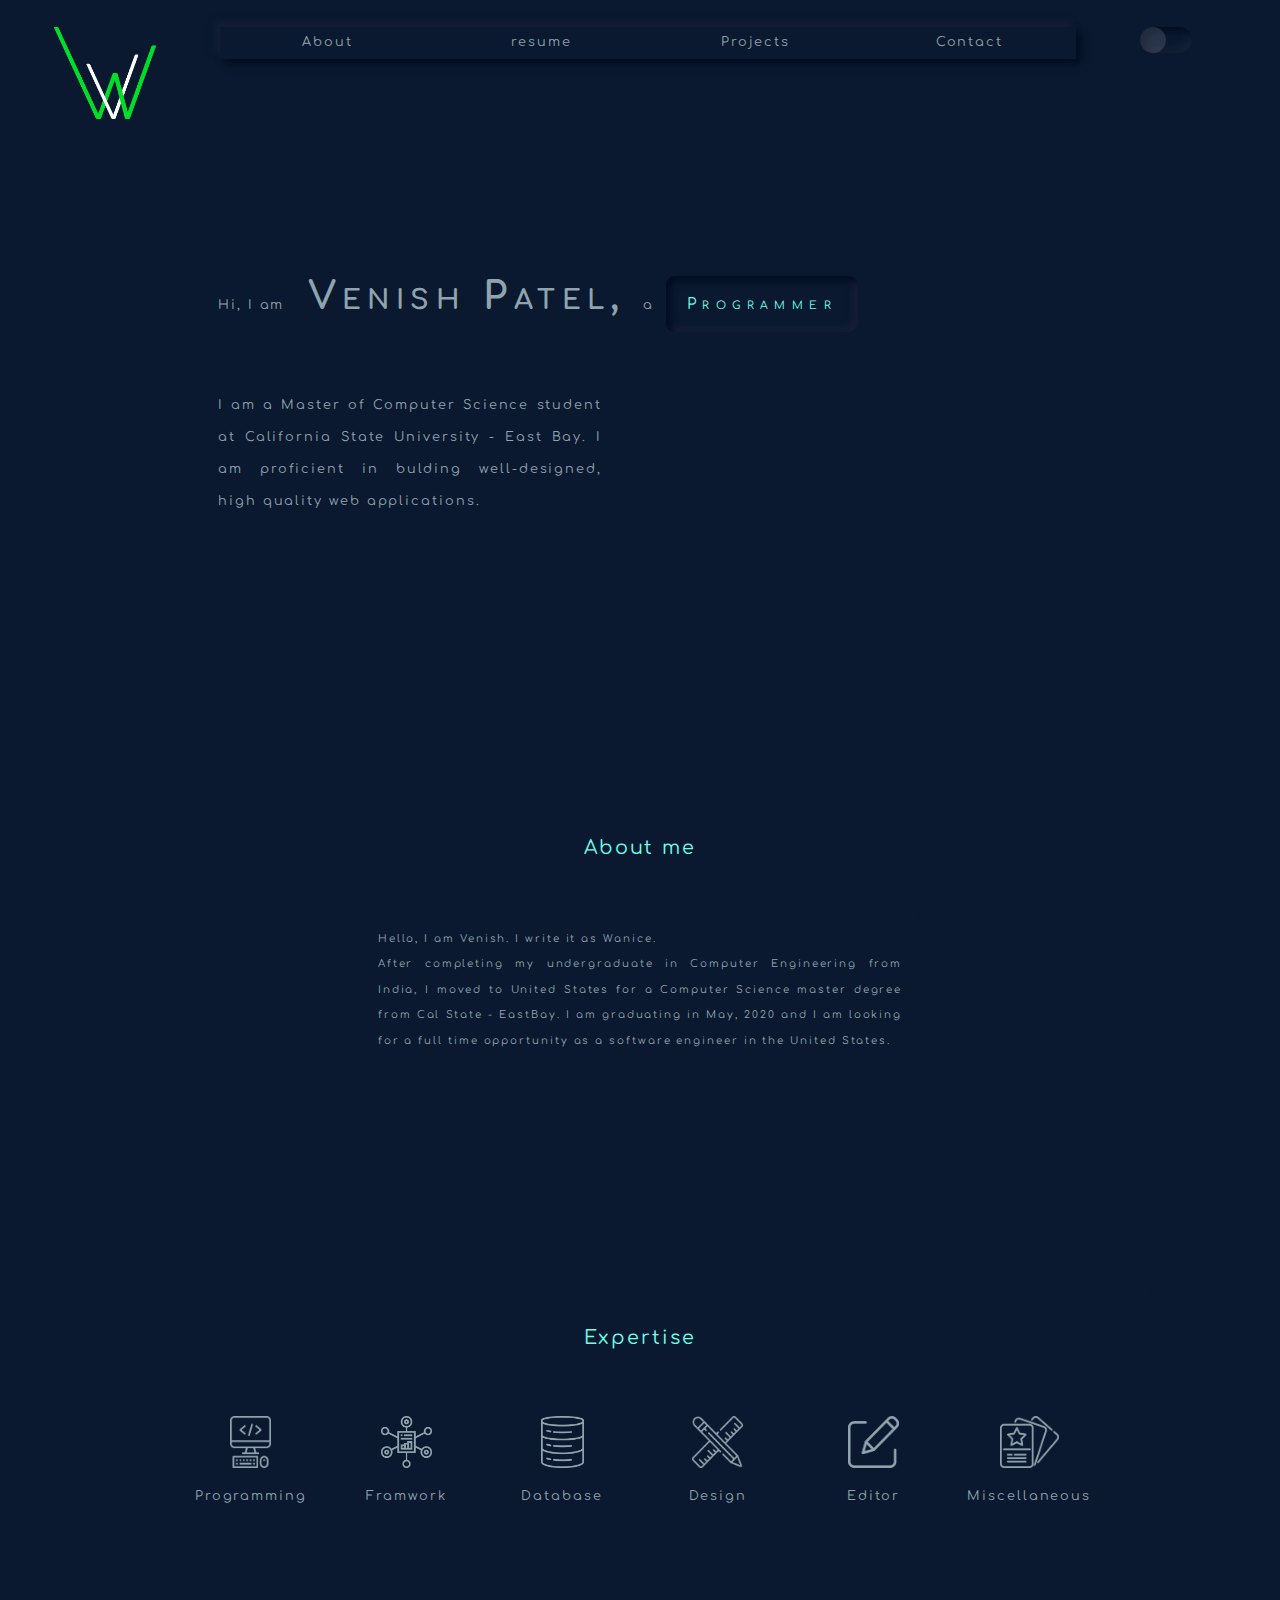
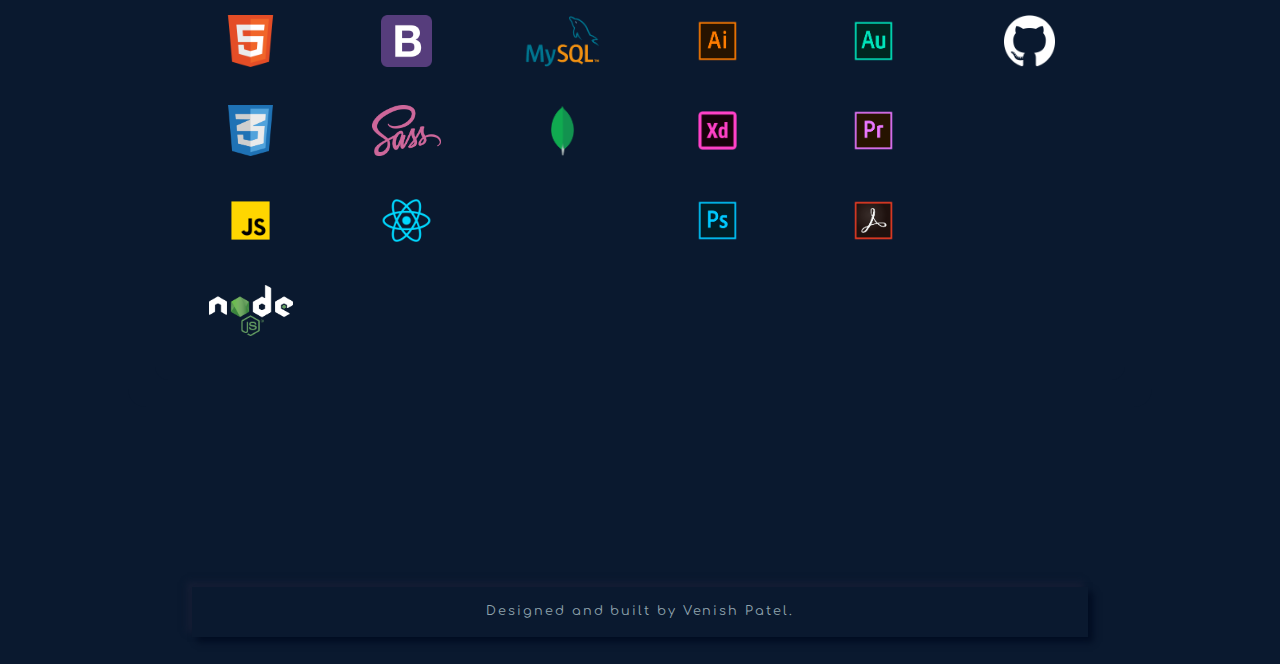
==== index.html @ 8bc2b06b "skill section added." ====
<!DOCTYPE html>
<html lang="en">

<head>
    <meta charset="UTF-8">
    <meta name="viewport" content="width=device-width, initial-scale=1.0">
    <meta http-equiv="X-UA-Compatible" content="ie=edge">
    <title>Venish Patel | Programmer & Designer</title>
    <link rel="icon" href="images/tab_icon.png" type="image/x-icon">
    <link rel="stylesheet" href="https://fonts.googleapis.com/css?family=Comfortaa&display=swap">
    <link rel="stylesheet" href="styles/main.css">
</head>

<body class="">
    <header class="top-header">
        <div class="logo">
            <img class="logo-image" src="images/logo.png" alt="">
        </div>
        <nav class="navigation">
            <ol class="nav-list neomorphism">
                <li class="nav-list-item"><a href="#skills">About</a></li>
                <li class="nav-list-item"><a href="">resume</a></li>
                <li class="nav-list-item"><a href="">Projects</a></li>
                <li class="nav-list-item"><a href="">Contact</a></li>
            </ol>
        </nav>
        <div class="color-mode">
            <div class="color-mode-toggle reverse-neomorphism">
                <div class="color-mode-switch" style="left: 0vw;"></div>
            </div>
        </div>
    </header>
    <main>
        <section style="padding: 10vh; width: 80vw;">
            <header>
                <div style="display: inline-block;">
                    Hi, I am <span class="name-venish">&nbsp;Venish Patel, </span> a&nbsp;
                </div>
                <section class="personality reverse-neomorphism">
                    <span class="animated-item">Programmer</span>
                    <span class="animated-item" style="display: none;">Designer</span>
                    <span class="animated-item" style="display: none;">Trekker</span>
                    <span class="animated-item" style="display: none;">E-scooterist</span>
                </section>
            </header>
            <section class="summary">
                <p>
                    I am a Master of Computer Science student at California State University - East
                    Bay.
                    I am proficient in bulding well-designed, high quality web applications.
                </p>
            </section>
        </section>
        <section class="tile">
            <header class="tile-header">About me</header>
            <section class="tile-content">
                Hello, I am Venish. I write it as Wanice.
                <br />
                After completing my undergraduate in Computer Engineering from India, I moved to
                United States for a Computer Science master degree from Cal State - EastBay.
                I am graduating in May, 2020 and I am looking for a full time opportunity as a
                software engineer in the United States.
            </section>
        </section>
        <section class="tile" style="width: 100%;">
            <header class="tile-header">Expertise</header>
            <section class="skills tile-content">
                <section class="sub-skills">
                    <div class="image-container">
                        <img src="images/skills/programming_white.png" alt=""
                            class="sub-skills-icon" id="programming">
                    </div>
                    <div class="sub-skills-title">Programming</div>
                    <div class="image-container">
                        <img src="images/skills/html.png" alt="html" class="image-skills">
                        <div class="image-skills-text">HTML 5</div>
                    </div>
                    <div class="image-container">
                        <img src="images/skills/css.png" alt="css" class="image-skills">
                        <p class="image-skills-text">CSS 3</p>
                    </div>
                    <div class="image-container">
                        <img src="images/skills/javascript.png" alt="javascript"
                            class="image-skills">
                        <div class="image-skills-text">Javascript</div>
                    </div>
                    <div class="image-container">
                        <img src="images/skills/nodejs_white.png" alt="node.js" class="image-skills"
                            id="nodejs">
                        <div class="image-skills-text">Node.js</div>
                    </div>
                </section>
                <section class="sub-skills">
                    <div class="image-container">
                        <img src="images/skills/framework_white.png" alt="" class="sub-skills-icon"
                            id="framework">
                    </div>
                    <div class="sub-skills-title">Framwork</div>
                    <div class=" image-container">
                        <img src="images/skills/bootstrap.png" alt="bootstrap" class="image-skills">
                        <div class="image-skills-text">Bootstrap</div>
                    </div>
                    <div class="image-container">
                        <img src="images/skills/sass.png" alt="sass" class="image-skills">
                        <div class="image-skills-text">sass</div>
                    </div>
                    <div class="image-container">
                        <img src="images/skills/react.png" alt="react" class="image-skills">
                        <div class="image-skills-text">React.js</div>
                    </div>
                </section>
                <section class="sub-skills">
                    <div class="image-container">
                        <img src="images/skills/database_white.png" alt="" class="sub-skills-icon"
                            id="database">
                    </div>
                    <div class="sub-skills-title">Database</div>
                    <div class=" image-container">
                        <img src="images/skills/mysql.png" alt="mysql" class="image-skills">
                        <div class="image-skills-text">MySQL</div>
                    </div>
                    <div class="image-container">
                        <img src="images/skills/mongodb.png" alt="mongobd" class="image-skills">
                        <div class="image-skills-text">MongoBD</div>
                    </div>
                </section>
                <section class="sub-skills">
                    <div class="image-container">
                        <img src="images/skills/design_white.png" alt="" class="sub-skills-icon"
                            id="design">
                    </div>
                    <div class="sub-skills-title">Design</div>
                    <div class=" image-container">
                        <img src="images/skills/illustrator.png" alt="illustrator"
                            class="image-skills">
                        <div class="image-skills-text">Adobe Illustrator</div>
                    </div>
                    <div class="image-container">
                        <img src="images/skills/xd.png" alt="xd" class="image-skills">
                        <div class="image-skills-text">Adobe XD</div>
                    </div>
                    <div class="image-container">
                        <img src="images/skills/photoshop.png" alt="photoshop" class="image-skills">
                        <div class="image-skills-text">Adobe Photoshop</div>
                    </div>
                </section>
                <section class="sub-skills">
                    <div class="image-container">
                        <img src="images/skills/editor_white.png" alt="" class="sub-skills-icon"
                            id="editor">
                    </div>
                    <div class="sub-skills-title">Editor</div>
                    <div class=" image-container">
                        <img src="images/skills/audition.png" alt="audition" class="image-skills">
                        <div class="image-skills-text">Adobe Audition</div>
                    </div>
                    <div class="image-container">
                        <img src="images/skills/premiere_pro.png" alt="premiere_pro"
                            class="image-skills">
                        <div class="image-skills-text">Adobe Premiere Pro</div>
                    </div>
                    <div class="image-container">
                        <img src="images/skills/acrobat_pro.png" alt="acrobat_pro"
                            class="image-skills">
                        <div class="image-skills-text">Adobe Acrobat Pro</div>
                    </div>
                </section>
                <section class="sub-skills">
                    <div class="image-container">
                        <img src="images/skills/miscellaneous_white.png" alt=""
                            class="sub-skills-icon" id="miscellaneous">
                    </div>
                    <div class="sub-skills-title">Miscellaneous</div>
                    <div class="image-container">
                        <img src="images/skills/github_white.png" alt="github" class="image-skills"
                            id="github">
                        <div class="image-skills-text">GitHub</div>
                    </div>
                </section>
            </section>
        </section>
    </main>
    <footer class="neomorphism footer">
        <a href="https://github.com/wanicepatel1210/venishpatel.com" target="_blank">Designed and
            built by Venish
            Patel.</a>
    </footer>
    <script src="scripts/animation.js"></script>
</body>

</html>
---- styles/main.css ----
:root {
  --font-size: 1vw;
  --bg-color: #0a192f;
  --switch-bg-color: #ffffff20;
  --primary-font-color: #90a4ae;
  --secondary-font-color: #6fffe9;
}

:root .light-mode {
  --bg-color: #d3dadf;
  --switch-bg-color: #0a192f99;
  --primary-font-color: #313b44;
  --secondary-font-color: #2962ff;
}

* {
  margin: 0;
  padding: 0;
  line-height: 2.5;
  list-style-type: none;
  text-decoration: none;
  -webkit-box-sizing: border-box;
          box-sizing: border-box;
  letter-spacing: 0.15vw;
  font-family: "Comfortaa", serif;
  font-size: var(--font-size);
  color: var(--primary-font-color);
  background-color: var(--bg-color);
}

main {
  width: 80vw;
  margin: auto;
}

.neomorphism {
  -webkit-box-shadow: 0.4vw 0.4vw 0.5vw #020d22, -0.4vw -0.4vw 0.5vw #151e35;
          box-shadow: 0.4vw 0.4vw 0.5vw #020d22, -0.4vw -0.4vw 0.5vw #151e35;
}

.light-mode .neomorphism {
  -webkit-box-shadow: 0.3vw 0.3vw 0.4vw #00000033, -0.3vw -0.3vw 0.4vw #ffffff;
          box-shadow: 0.3vw 0.3vw 0.4vw #00000033, -0.3vw -0.3vw 0.4vw #ffffff;
}

.reverse-neomorphism {
  -webkit-box-shadow: inset 0.4vw 0.4vw 0.5vw #020d22, inset -0.4vw -0.4vw 0.5vw #151e35;
          box-shadow: inset 0.4vw 0.4vw 0.5vw #020d22, inset -0.4vw -0.4vw 0.5vw #151e35;
}

.light-mode .reverse-neomorphism {
  -webkit-box-shadow: inset 0.3vw 0.3vw 0.4vw #00000033, inset -0.3vw -0.3vw 0.4vw #ffffff;
          box-shadow: inset 0.3vw 0.3vw 0.4vw #00000033, inset -0.3vw -0.3vw 0.4vw #ffffff;
}

.top-header {
  margin: 1vh;
  display: -webkit-box;
  display: -ms-flexbox;
  display: flex;
  padding: 2vh 5vh;
  -webkit-box-pack: center;
      -ms-flex-pack: center;
          justify-content: center;
}

.top-header .logo {
  -webkit-box-flex: 1;
      -ms-flex: 1;
          flex: 1;
  text-align: center;
}

.top-header .logo .logo-image {
  width: 8vw;
}

.top-header .navigation {
  -webkit-box-flex: 10;
      -ms-flex: 10;
          flex: 10;
  padding: 0vh 5vw;
  font-size: 1.2vw;
}

.top-header .navigation .nav-list {
  display: -webkit-box;
  display: -ms-flexbox;
  display: flex;
}

.top-header .navigation .nav-list .nav-list-item {
  -webkit-box-flex: 1;
      -ms-flex: 1;
          flex: 1;
  text-align: center;
}

.top-header .color-mode {
  -webkit-box-flex: 1;
      -ms-flex: 1;
          flex: 1;
  display: -webkit-box;
  display: -ms-flexbox;
  display: flex;
}

.top-header .color-mode .color-mode-toggle {
  width: 4vw;
  height: 2vw;
  border-radius: 4vw;
}

.top-header .color-mode .color-mode-toggle .color-mode-switch {
  width: 2vw;
  height: 2vw;
  border-radius: 2vw;
  position: relative;
  background-color: var(--switch-bg-color);
}

.name-venish {
  font-size: 3vw;
  font-weight: bold;
  letter-spacing: 0.5vw;
  font-variant: small-caps;
}

.personality {
  width: 15vw;
  padding: 1vh;
  color: #6fffe9;
  text-align: center;
  border-radius: 1vh;
  display: inline-block;
}

.personality .animated-item {
  font-size: 1.2vw;
  letter-spacing: 0.5vw;
  font-variant: small-caps;
  color: var(--secondary-font-color);
  -webkit-animation: topToBottom 6s linear infinite 0s;
          animation: topToBottom 6s linear infinite 0s;
}

.summary {
  margin-top: 5vh;
  text-align: justify;
  width: 30vw;
}

@-webkit-keyframes topToBottom {
  0% {
    opacity: 0;
  }
  20% {
    opacity: 0;
    -webkit-transform: translateY(-2vh);
            transform: translateY(-2vh);
  }
  25% {
    opacity: 1;
    -webkit-transform: translateY(0vh);
            transform: translateY(0vh);
  }
  75% {
    opacity: 1;
    -webkit-transform: translateY(0vh);
            transform: translateY(0vh);
  }
  80% {
    opacity: 0;
    -webkit-transform: translateY(2vh);
            transform: translateY(2vh);
  }
  100% {
    opacity: 0;
  }
}

@keyframes topToBottom {
  0% {
    opacity: 0;
  }
  20% {
    opacity: 0;
    -webkit-transform: translateY(-2vh);
            transform: translateY(-2vh);
  }
  25% {
    opacity: 1;
    -webkit-transform: translateY(0vh);
            transform: translateY(0vh);
  }
  75% {
    opacity: 1;
    -webkit-transform: translateY(0vh);
            transform: translateY(0vh);
  }
  80% {
    opacity: 0;
    -webkit-transform: translateY(2vh);
            transform: translateY(2vh);
  }
  100% {
    opacity: 0;
  }
}

.tile {
  width: 60%;
  padding: 3vh;
  margin: 20vh auto;
  border-radius: 2vh;
}

.tile .tile-header {
  width: 50%;
  padding: 1vh;
  margin: auto;
  font-size: 1.5vw;
  margin-bottom: 3vh;
  text-align: center;
  border-radius: 1.5vh;
  color: var(--secondary-font-color);
}

.tile .tile-content {
  padding: 2vh;
  font-size: 0.8vw;
  text-align: justify;
  border-radius: 1.5vh;
}

.skills {
  display: -webkit-box;
  display: -ms-flexbox;
  display: flex;
  width: 100%;
}

.skills .sub-skills {
  -webkit-box-flex: 1;
      -ms-flex: 1;
          flex: 1;
  text-align: center;
}

.skills .sub-skills .image-container {
  position: relative;
  text-align: center;
}

.skills .sub-skills .image-container .sub-skills-icon {
  height: 4vw;
}

.skills .sub-skills .image-container .image-skills {
  height: 6vw;
  padding: 1vw 0;
  -webkit-transition: 1s ease;
  transition: 1s ease;
}

.skills .sub-skills .image-container:hover .image-skills {
  opacity: 0;
}

.skills .sub-skills .image-container .image-skills-text {
  margin: auto;
  position: absolute;
  top: 20%;
  -webkit-transition: 1s ease;
  transition: 1s ease;
  text-align: center;
  width: 100%;
  opacity: 0;
  font-size: 0.8vw;
}

.skills .sub-skills .image-container:hover .image-skills-text {
  opacity: 1;
}

.skills .sub-skills .sub-skills-title {
  text-align: center;
  padding-bottom: 10vh;
}

.footer {
  width: 70vw;
  padding: 1vh;
  color: #3a506b;
  margin: 3vh auto;
  font-size: 0.9vw;
  text-align: center;
}

.footer a:hover {
  color: var(--secondary-font-color);
}
/*# sourceMappingURL=main.css.map */
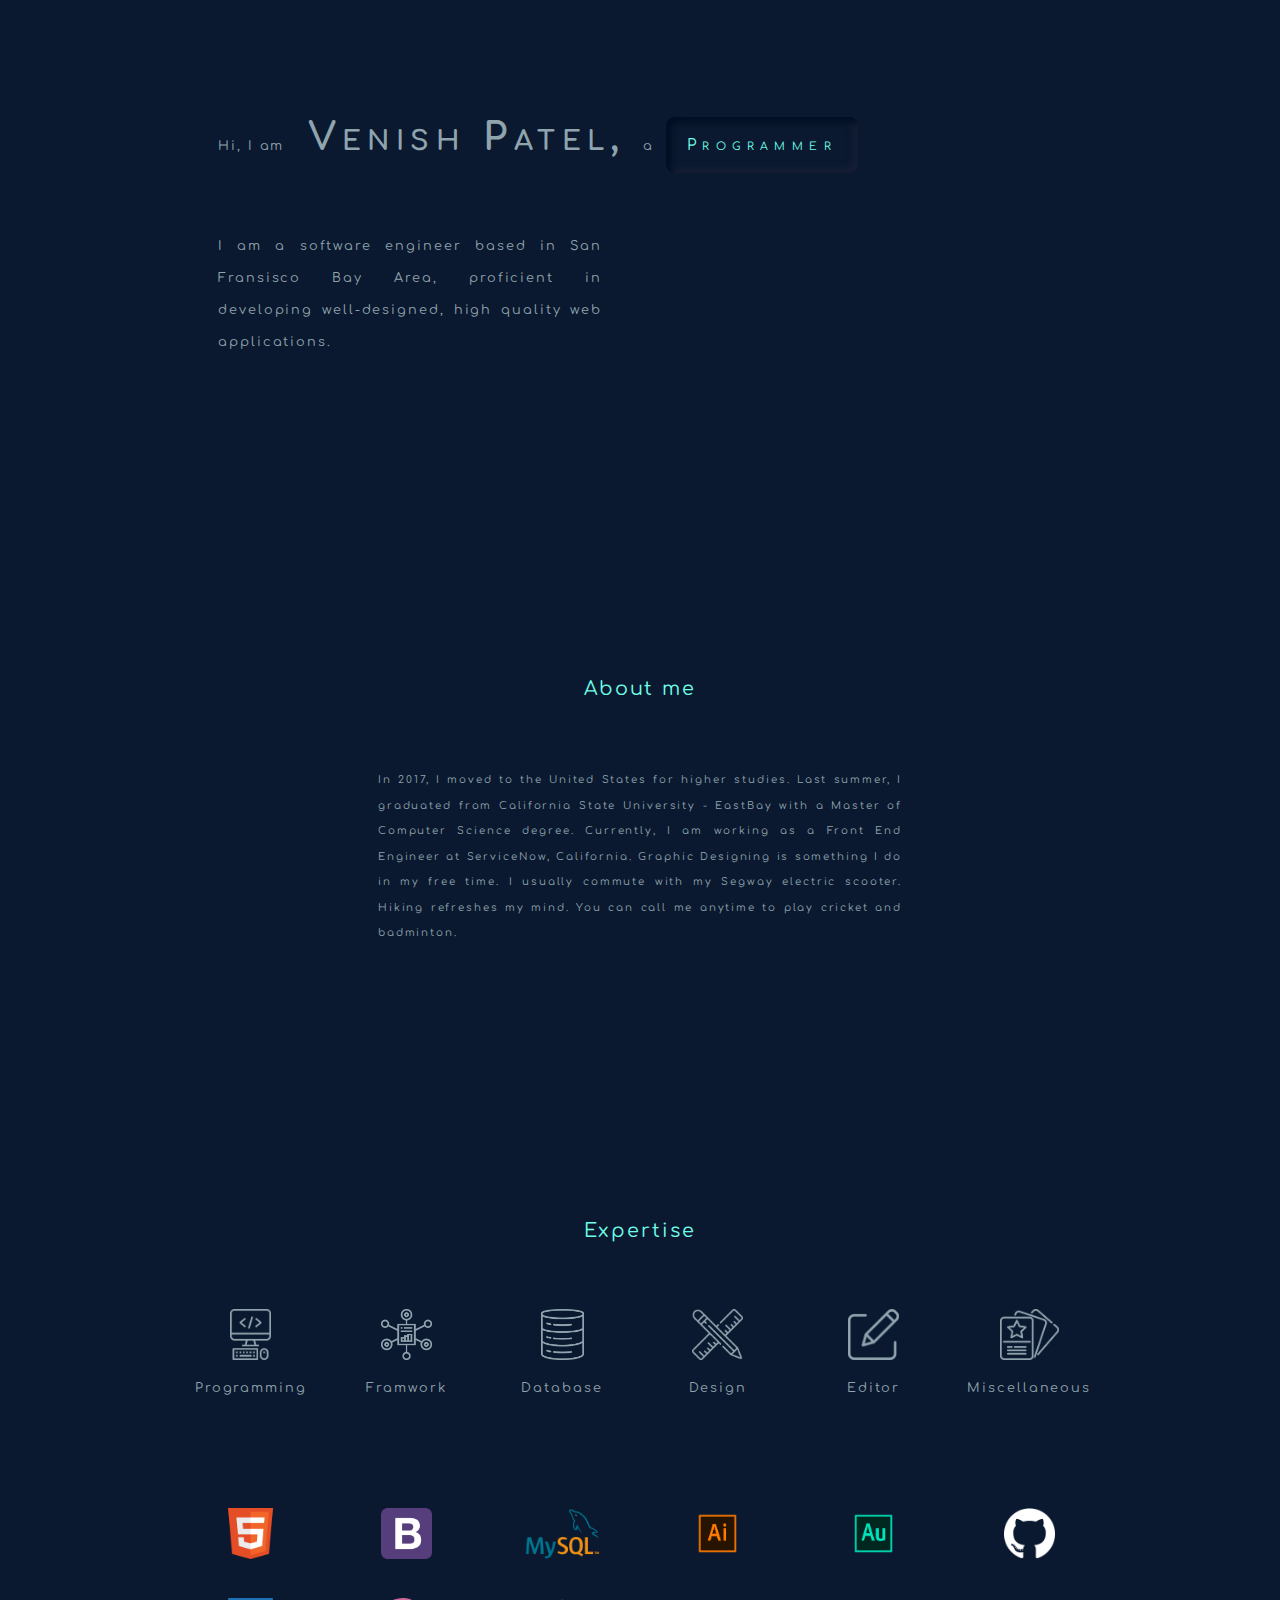
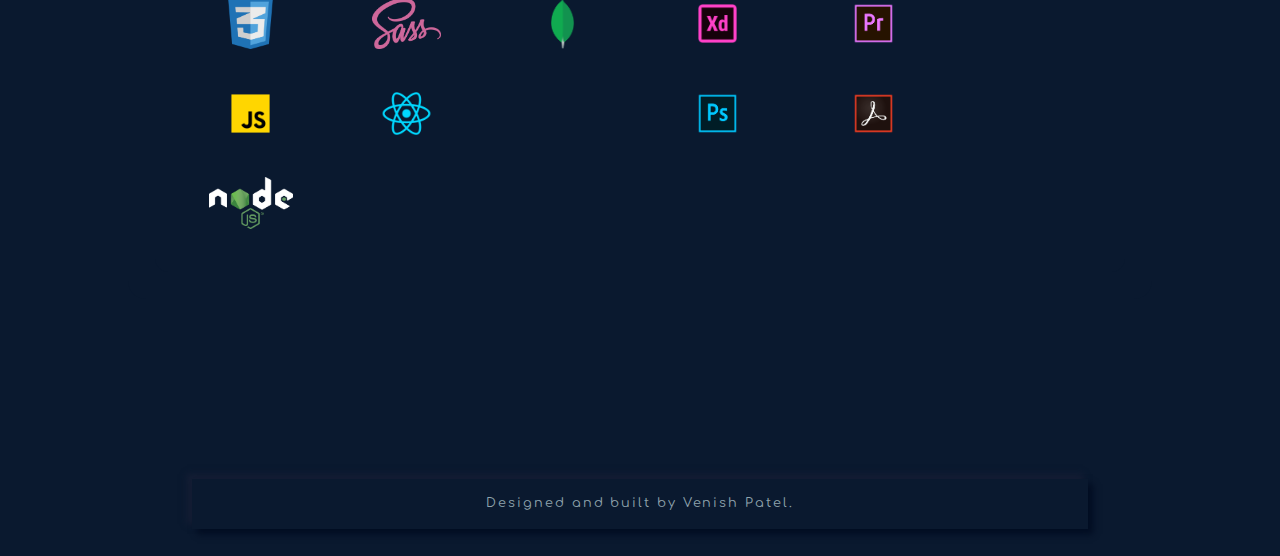
==== commit 22ade8bb: "intro changed" ====
--- a/index.html
+++ b/index.html
@@ -12,6 +12,7 @@
 </head>
 
 <body class="">
+    <!--
     <header class="top-header">
         <div class="logo">
             <img class="logo-image" src="images/logo.png" alt="">
@@ -30,6 +31,7 @@
             </div>
         </div>
     </header>
+    -->
     <main>
         <section style="padding: 10vh; width: 80vw;">
             <header>
@@ -45,21 +47,14 @@
             </header>
             <section class="summary">
                 <p>
-                    I am a Master of Computer Science student at California State University - East
-                    Bay.
-                    I am proficient in bulding well-designed, high quality web applications.
+                    I am a software engineer based in San Fransisco Bay Area, proficient in developing well-designed, high quality web applications.
                 </p>
             </section>
         </section>
         <section class="tile">
             <header class="tile-header">About me</header>
             <section class="tile-content">
-                Hello, I am Venish. I write it as Wanice.
-                <br />
-                After completing my undergraduate in Computer Engineering from India, I moved to
-                United States for a Computer Science master degree from Cal State - EastBay.
-                I am graduating in May, 2020 and I am looking for a full time opportunity as a
-                software engineer in the United States.
+                In 2017, I moved to the United States for higher studies. Last summer, I graduated from California State University - EastBay with a Master of Computer Science degree. Currently, I am working as a Front End Engineer at ServiceNow, California. Graphic Designing is something I do in my free time. I usually commute with my Segway electric scooter. Hiking refreshes my mind. You can call me anytime to play cricket and badminton.
             </section>
         </section>
         <section class="tile" style="width: 100%;">
@@ -188,4 +183,4 @@
     <script src="scripts/animation.js"></script>
 </body>
 
-</html>+</html>
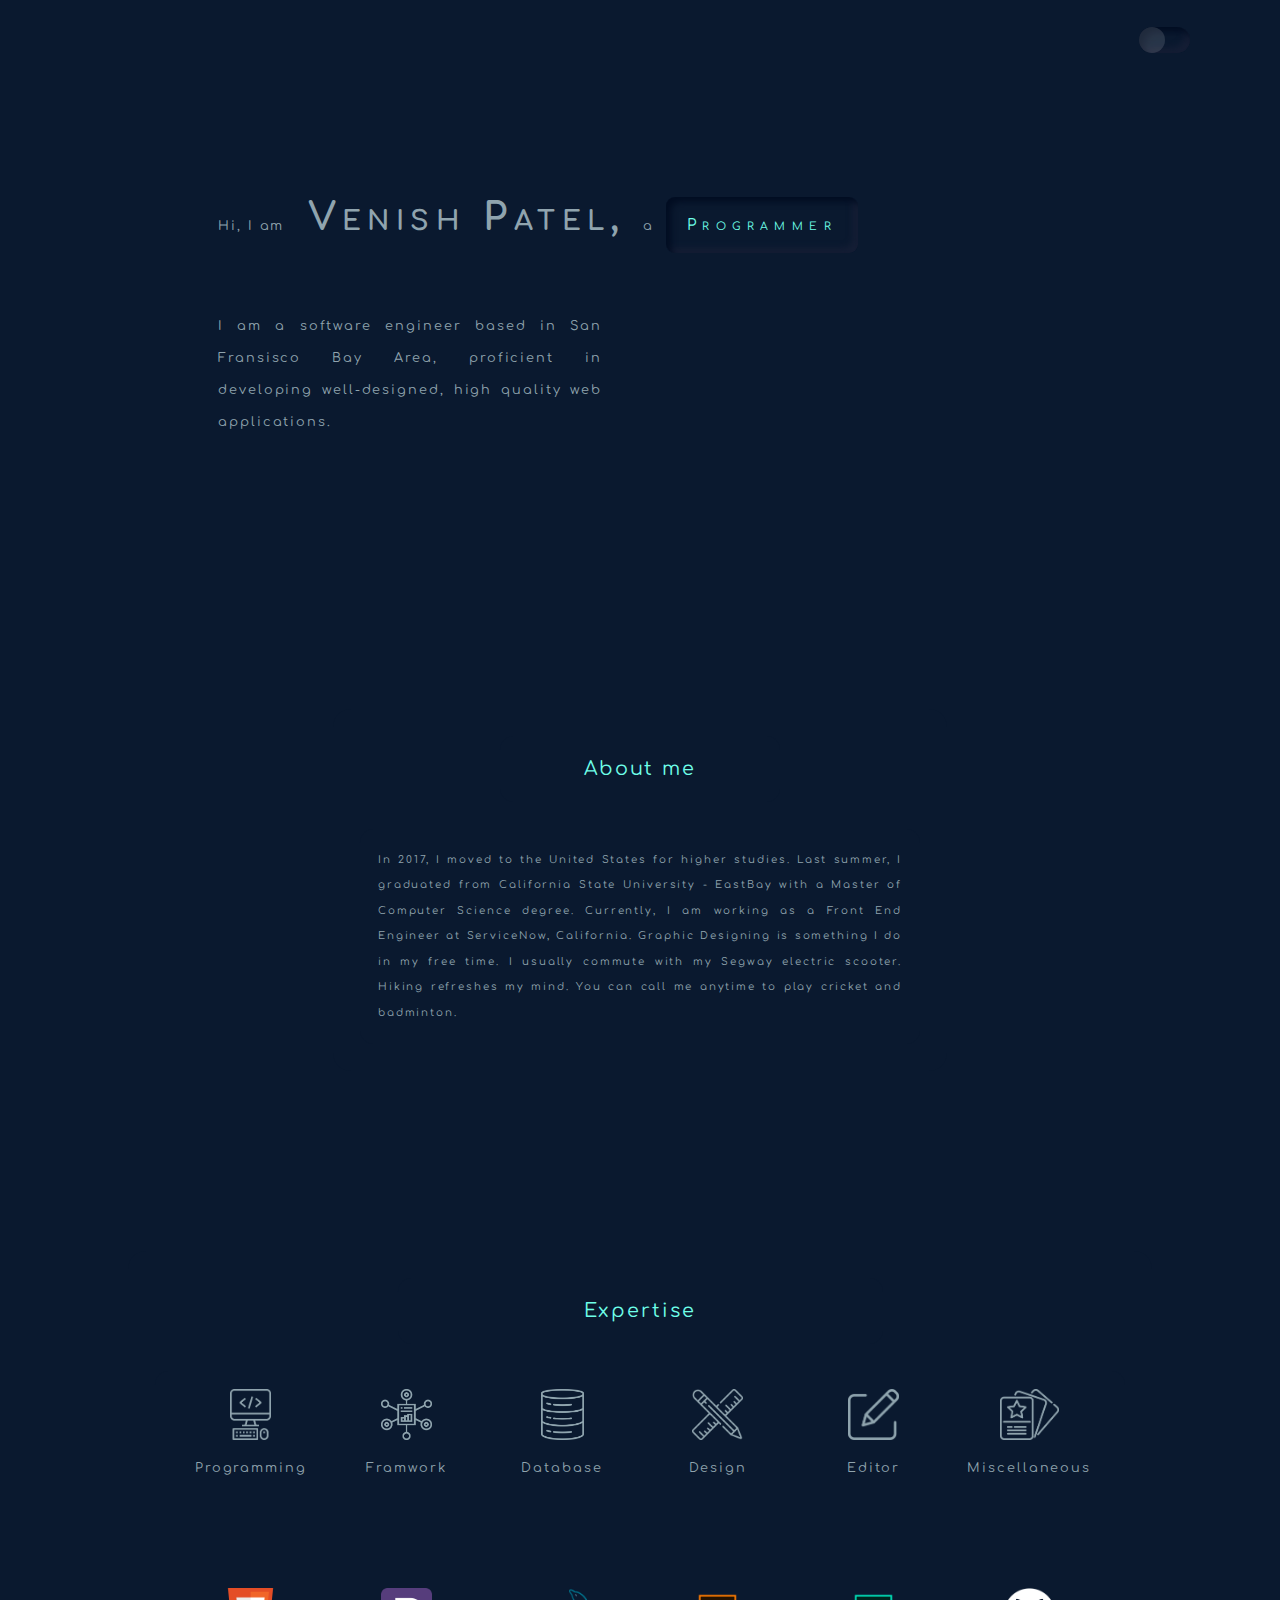
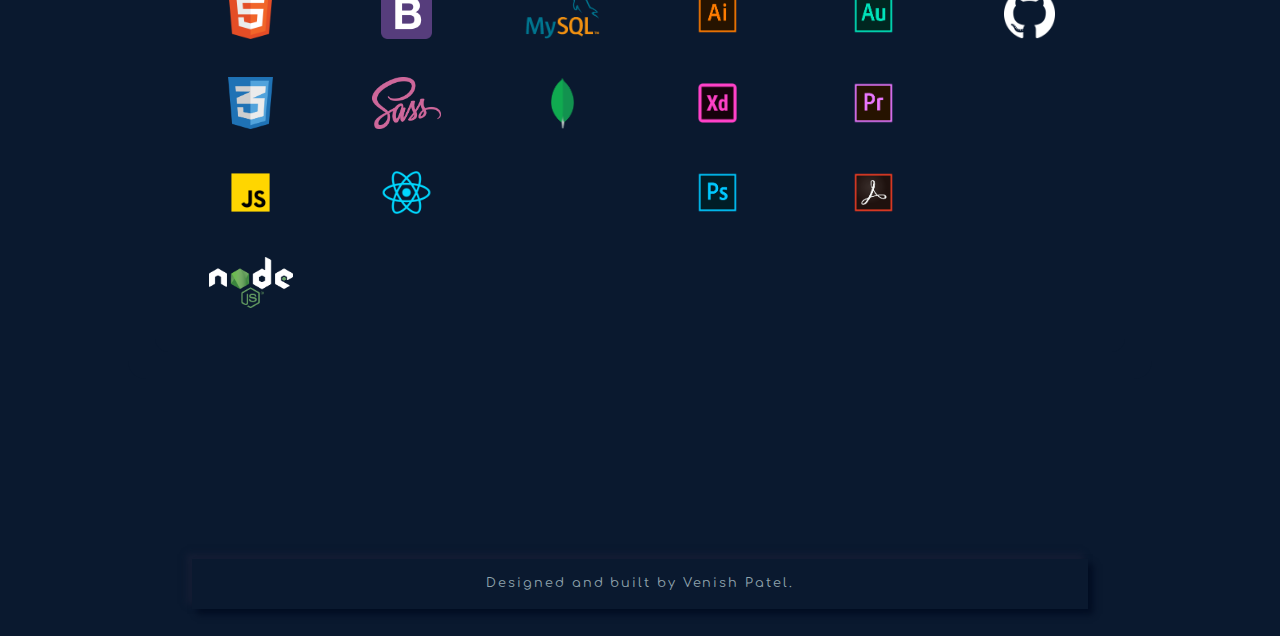
==== commit d4f692fd: "Update index.html" ====
--- a/index.html
+++ b/index.html
@@ -12,18 +12,22 @@
 </head>
 
 <body class="">
-    <!--
+    
     <header class="top-header">
         <div class="logo">
+            <!--
             <img class="logo-image" src="images/logo.png" alt="">
+            -->
         </div>
         <nav class="navigation">
+            <!--
             <ol class="nav-list neomorphism">
                 <li class="nav-list-item"><a href="#skills">About</a></li>
                 <li class="nav-list-item"><a href="">resume</a></li>
                 <li class="nav-list-item"><a href="">Projects</a></li>
                 <li class="nav-list-item"><a href="">Contact</a></li>
             </ol>
+            -->
         </nav>
         <div class="color-mode">
             <div class="color-mode-toggle reverse-neomorphism">
@@ -31,7 +35,7 @@
             </div>
         </div>
     </header>
-    -->
+    
     <main>
         <section style="padding: 10vh; width: 80vw;">
             <header>
